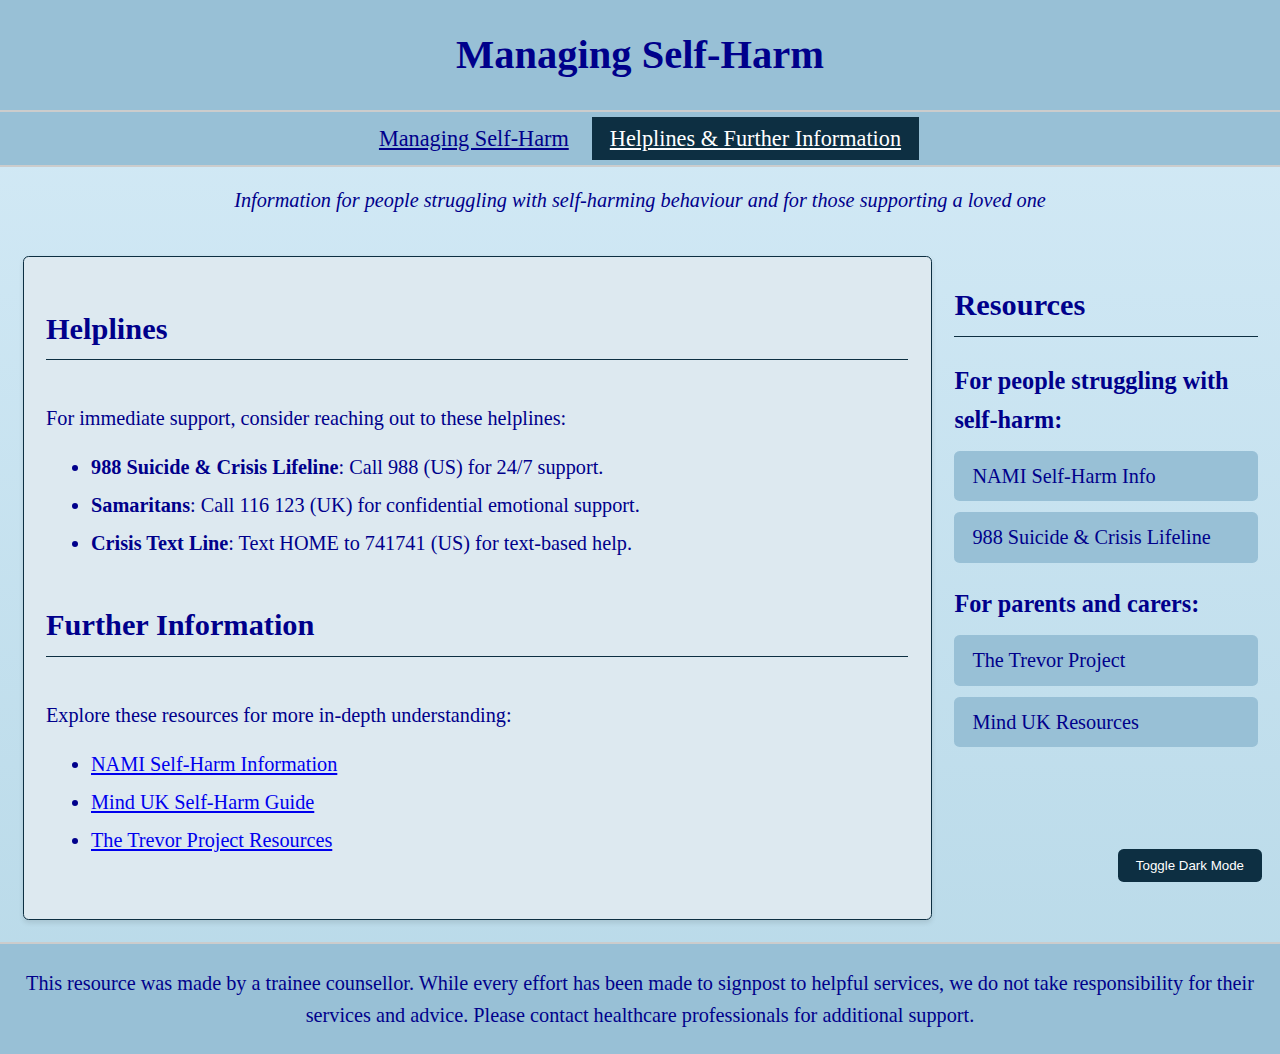
==== resources.html @ 4cd1312b "Add files via upload" ====
<!DOCTYPE html>
<html lang="en">
<head>
    <meta charset="UTF-8">
    <meta name="viewport" content="width=device-width, initial-scale=1.0">
    <meta name="description" content="Helplines and further information for managing self-harm and supporting loved ones.">
    <title>Helplines & Further Information</title>
    <link rel="stylesheet" href="styles.css">
</head>
<body>
    <header class="banner">
        <h1>Managing Self-Harm</h1>
    </header>
    
    <nav class="tabs">
        <a class="tab" href="index.html">Managing Self-Harm</a>
        <a class="tab active" href="resources.html">Helplines & Further Information</a>
    </nav>
    
    <p class="intro-text">Information for people struggling with self-harming behaviour and for those supporting a loved one</p>
    
    <main class="container">
        <section class="main-content">
            <div class="section">
                <h2>Helplines</h2>
                <div class="section-content">
                    <p>For immediate support, consider reaching out to these helplines:</p>
                    <ul>
                        <li><strong>988 Suicide & Crisis Lifeline</strong>: Call 988 (US) for 24/7 support.</li>
                        <li><strong>Samaritans</strong>: Call 116 123 (UK) for confidential emotional support.</li>
                        <li><strong>Crisis Text Line</strong>: Text HOME to 741741 (US) for text-based help.</li>
                    </ul>
                </div>
            </div>

            <div class="section">
                <h2>Further Information</h2>
                <div class="section-content">
                    <p>Explore these resources for more in-depth understanding:</p>
                    <ul>
                        <li><a href="https://www.nami.org/About-Mental-Illness/Common-with-Mental-Illness/Self-harm" target="_blank">NAMI Self-Harm Information</a></li>
                        <li><a href="https://www.mind.org.uk/information-support/types-of-mental-health-problems/self-harm/" target="_blank">Mind UK Self-Harm Guide</a></li>
                        <li><a href="https://www.thetrevorproject.org/resources/" target="_blank">The Trevor Project Resources</a></li>
                    </ul>
                </div>
            </div>
        </section>

        <aside class="sidebar">
            <h2>Resources</h2>
            <h3>For people struggling with self-harm:</h3>
            <a href="https://www.nami.org/About-Mental-Illness/Common-with-Mental-Illness/Self-harm" target="_blank">NAMI Self-Harm Info</a>
            <a href="https://988lifeline.org/" target="_blank">988 Suicide & Crisis Lifeline</a>
            <h3>For parents and carers:</h3>
            <a href="https://www.thetrevorproject.org/" target="_blank">The Trevor Project</a>
            <a href="https://www.mind.org.uk/information-support/types-of-mental-health-problems/self-harm/" target="_blank">Mind UK Resources</a>
        </aside>
    </main>

    <footer class="bottom-banner">
        <p>This resource was made by a trainee counsellor. While every effort has been made to signpost to helpful services, we do not take responsibility for their services and advice. Please contact healthcare professionals for additional support.</p>
    </footer>

    <button id="dark-mode-toggle" aria-label="Toggle dark mode">Toggle Dark Mode</button>

    <script src="script.js"></script>
</body>
</html>
---- styles.css ----
/* Modern CSS with variables for colors */
:root {
    --background-start: #d5ebf7;
    --background-end: #b8d9e8;
    --banner-bg: #98c0d6;
    --main-bg: #dde9f0;
    --text-color: #00008B;
    --accent-color: #0d2f42;
    --link-color: #0066cc;
    --border-color: #ccc;
    --link-color: #004080; /* Darker blue for 4.7:1 contrast on #98c0d6 */

}

html, body {
    margin: 0;
    padding: 0;
    min-height: 100vh;
    font-family: 'Georgia', serif;
    line-height: 1.6;
    background: linear-gradient(to bottom, var(--background-start), var(--background-end));
    color: var(--text-color);
    scroll-behavior: smooth;
    display: grid;
    grid-template-rows: auto auto 1fr auto; /* Header, intro, main, footer */
	font-size: 1.125rem; /* 18px base */
}

.banner {
    background-color: var(--banner-bg);
    padding: 1.25rem;
    text-align: center;
    border-bottom: 2px solid var(--border-color);
}

.banner h1 {
    margin: 0;
    font-size: 2em;
    color: var(--text-color);
    transition: color 0.3s ease;
}

.banner h1:hover {
    color: var(--accent-color);
}

.intro-text {
    text-align: center;
    padding: 0.9375rem 1.25rem;
    margin: 0;
    font-style: italic;
}

.container {
    display: grid;
    grid-template-columns: 3fr 1fr;
    max-width: 75rem;
    margin: 0 auto;
    padding: 1.25rem;
    gap: 1.25rem;
    min-height: calc(100vh - 3.875rem - 2.875rem - 3.875rem); /* Adjusted for banners and intro */
}

.main-content {
    padding: 1.25rem;
    background-color: var(--main-bg);
    border: 1px solid var(--accent-color);
    border-radius: 0.3125rem;
    box-shadow: 0 0.125rem 0.3125rem rgba(0, 0, 0, 0.1);
    transition: box-shadow 0.3s ease;
}

.main-content:hover {
    box-shadow: 0 0.25rem 0.625rem rgba(0, 0, 0, 0.15);
}

.sidebar a {
     display: block;
    margin: 0.625rem 0;
    padding: 0.5rem 1rem;
    background-color: var(--banner-bg);
    color: var(--link-color); /* Updated to #004080 */
    text-decoration: none;
    border-radius: 0.3125rem;
    transition: background-color 0.3s ease, transform 0.3s ease;
}
body.dark-mode .sidebar a {
    background-color: #4a6b88;
    color: var(--link-color); /* Keep #004080 for consistency */
}

h2 {
    color: var(--text-color);
    border-bottom: 1px solid var(--accent-color);
    padding-bottom: 0.3125rem;
    font-size: 1.5em;
    cursor: pointer;
    transition: color 0.3s ease;
}

h2:hover {
    color: var(--accent-color);
}

h3 {
    color: var(--text-color);
    font-size: 1.2em;
    margin-top: 1.25rem;
    margin-bottom: 0.625rem;
}

p {
    margin: 0.9375rem 0;
}

ul {
    margin: 0.625rem 0 0.9375rem 1.25rem;
    padding-left: 1.25rem;
}

li {
    margin: 0.3125rem 0;
}

.sidebar a {
    display: block;
    margin: 0.625rem 0;
    padding: 0.5rem 1rem; /* Padding for rectangle shape */
    background-color: var(--banner-bg); /* Matches top banner */
    color: var(--text-color); /* Dark blue text */
    text-decoration: none;
    border-radius: 0.3125rem; /* Rounded corners */
    transition: background-color 0.3s ease, transform 0.3s ease;
}

.sidebar a:hover {
    background-color: var(--accent-color); /* Dark teal on hover */
    color: white; /* White text on hover for contrast */
    transform: translateX(0.3125rem);
}

.bottom-banner {
    background-color: var(--banner-bg);
    padding: 1.25rem;
    text-align: center;
    border-top: 2px solid var(--border-color);
}

.bottom-banner p {
    margin: 0;
    color: var(--text-color);
}

.section-content {
    transition: max-height 0.3s ease, opacity 0.3s ease;
    overflow: hidden;
}

.collapsed .section-content {
    max-height: 0;
    opacity: 0;
}

#dark-mode-toggle {
    position: fixed;
    bottom: 1rem;
    right: 1rem;
    padding: 0.5rem 1rem;
    background-color: var(--accent-color);
    color: white;
    border: none;
    border-radius: 0.3125rem;
    cursor: pointer;
    transition: background-color 0.3s ease;
}

#dark-mode-toggle:hover {
    background-color: var(--text-color);
}

/* Dark Mode */
body.dark-mode {
    background: linear-gradient(to bottom, #2b3e50, #1e2a36);
    color: #e0e0e0;
}

body.dark-mode .banner,
body.dark-mode .bottom-banner {
    background-color: #4a6b88;
}

body.dark-mode .main-content {
    background-color: #3a4a5b;
}

body.dark-mode .sidebar {
    background-color: #2b3e50;
}

body.dark-mode h2,
body.dark-mode h3,
body.dark-mode .banner h1,
body.dark-mode .bottom-banner p {
    color: #e0e0e0;
}

body.dark-mode .sidebar a {
    background-color: #4a6b88; /* Adjusted for dark mode */
    color: #e0e0e0;
}

body.dark-mode .sidebar a:hover {
    background-color: var(--accent-color);
    color: white;
}

/* Responsive Design */
@media (max-width: 48rem) {
    .container {
        grid-template-columns: 1fr;
        padding: 0.625rem;
    }
    .main-content, .sidebar {
        border-left: none;
        border-top: 1px solid var(--accent-color);
    }
    #dark-mode-toggle {
        bottom: 5rem; /* Avoid overlap with footer */
    }
}
/* Speech bubble styles with dynamic width and proper alignment */
.speech-bubble {
    position: relative;
    display: inline-block;
    background-color: var(--banner-bg);
    color: var(--text-color);
    padding: 0.75rem 1rem;
    margin: 1rem 0;
    border-radius: 0.3125rem;
}

.speech-bubble.left {
    margin-right: auto;
}

.speech-bubble-container.right {
    text-align: right; /* Aligns the inline-block bubble to the right */
}

.speech-bubble.right {
    /* No additional margin needed here */
}

.speech-bubble.left::before {
    content: '';
    position: absolute;
    bottom: -0.5rem;
    left: 1rem;
    border: 0.5rem solid transparent;
    border-top-color: var(--banner-bg);
    z-index: 1;
}

.speech-bubble.right::after {
    content: '';
    position: absolute;
    bottom: -0.5rem;
    right: 1rem;
    border: 0.5rem solid transparent;
    border-top-color: var(--banner-bg);
    z-index: 1;
}

/* Adjust paragraph inside speech bubble */
.speech-bubble p {
    margin: 0;
}

/* Dark mode adjustments for speech bubbles */
body.dark-mode .speech-bubble {
    background-color: #4a6b88;
    color: #e0e0e0;
}

body.dark-mode .speech-bubble.left::before,
body.dark-mode .speech-bubble.right::after {
    border-top-color: #4a6b88;
}
/* Tab styling */
.tabs {
    background-color: var(--banner-bg);
    padding: 0.5rem;
    text-align: center;
    border-bottom: 2px solid var(--border-color);
}

.tab {
    background-color: transparent;
    color: var(--text-color);
    border: none;
    padding: 0.5rem 1rem;
    font-size: 1.1em;
    font-family: 'Georgia', serif;
    cursor: pointer;
    transition: background-color 0.3s ease, color 0.3s ease;
}

.tab:hover {
    background-color: var(--accent-color);
    color: white;
}

.tab.active {
    background-color: var(--accent-color);
    color: white;
}

/* Tab content */
.tab-content {
    display: none;
}

.tab-content.active {
    display: block;
}

/* Dark mode adjustments for tabs */
body.dark-mode .tabs {
    background-color: #4a6b88;
}

body.dark-mode .tab {
    color: #e0e0e0;
}

body.dark-mode .tab:hover,
body.dark-mode .tab.active {
    background-color: var(--accent-color);
    color: white;
}
/* Adjust .container and .tab-content for consistent layout */
.container {
    display: grid;
    grid-template-columns: 3fr 1fr;
    max-width: 75rem;
    margin: 0 auto;
    padding: 1.25rem;
    gap: 1.25rem;
    min-height: calc(100vh - 3.875rem - 2.875rem - 3.875rem - 2.5rem); /* Adjusted for tabs */
}

.tab-content {
    display: none;
    grid-column: 1 / -1; /* Span full width */
    display: grid; /* Nested grid for main-content and sidebar */
    grid-template-columns: inherit; /* Inherit 3fr 1fr from .container */
    gap: inherit;
}

.tab-content.active {
    display: grid; /* Use grid instead of block */
}

/* Ensure sidebar stays at top */
.sidebar {
    align-self: start; /* Align to top of grid cell */
}
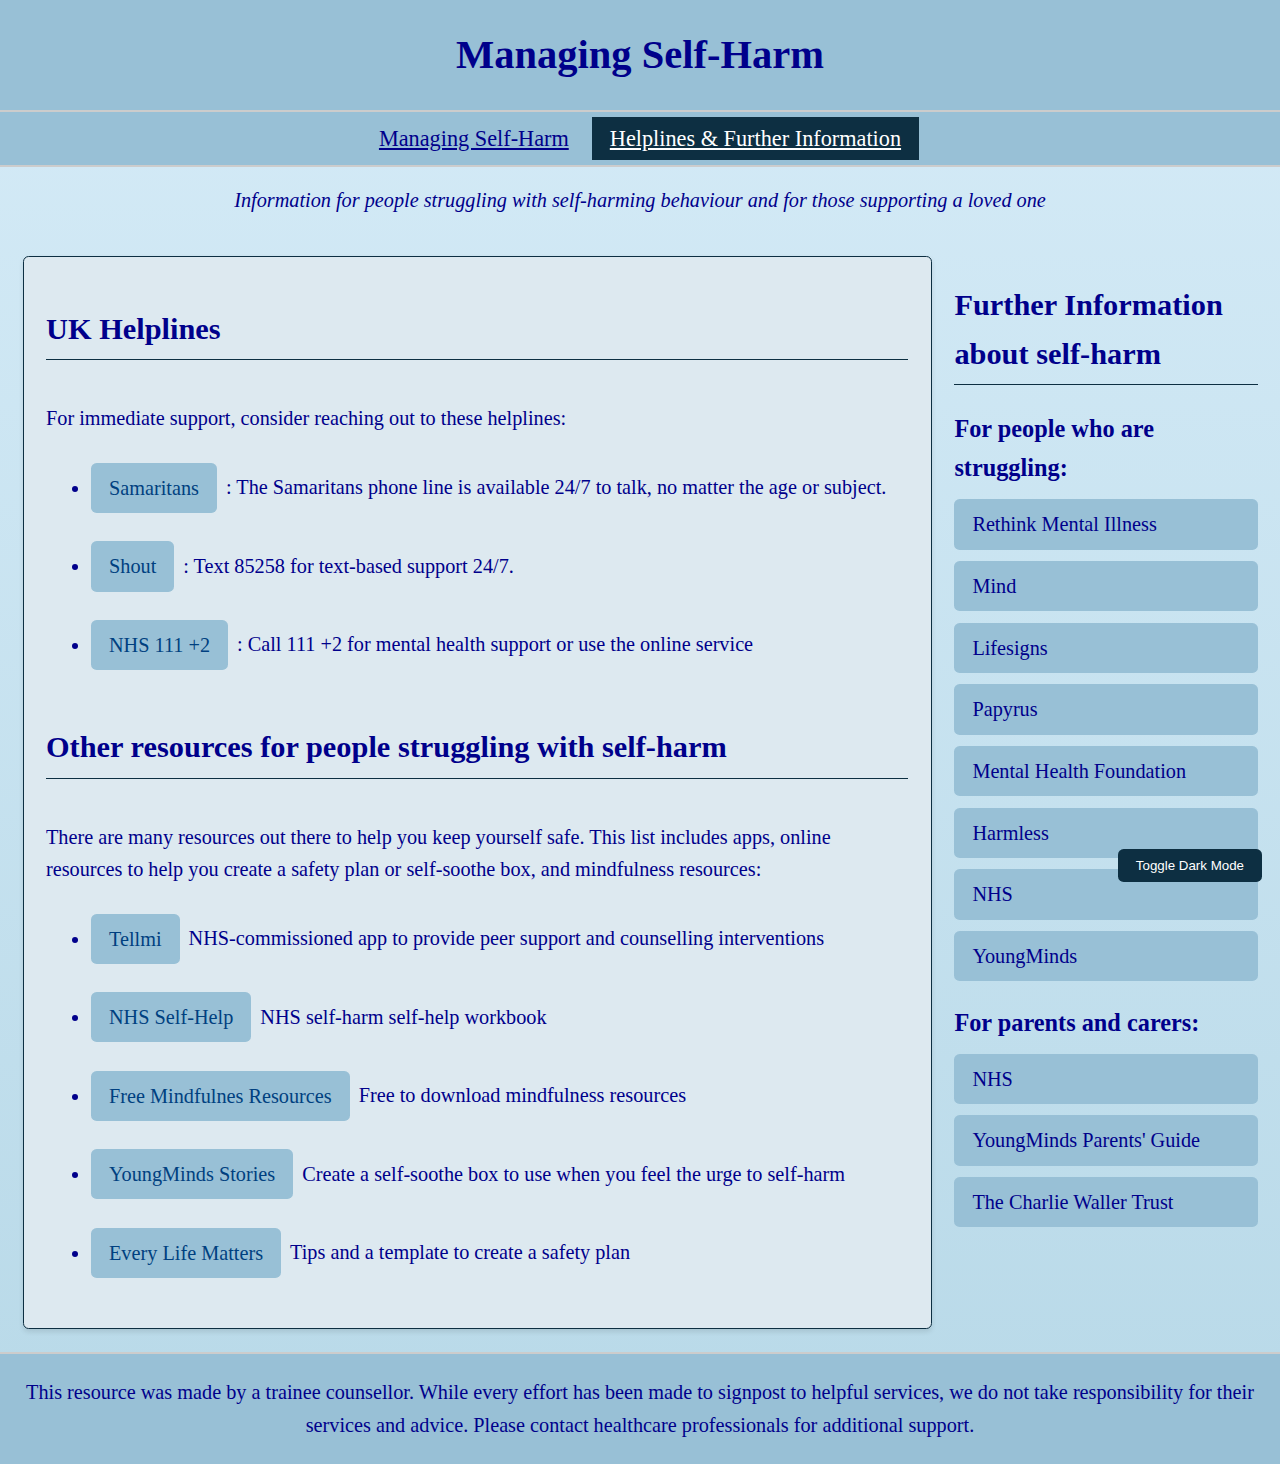
==== commit 22e4ded9: "Add files via upload" ====
--- a/resources.html
+++ b/resources.html
@@ -22,38 +22,48 @@
     <main class="container">
         <section class="main-content">
             <div class="section">
-                <h2>Helplines</h2>
+                <h2>UK Helplines</h2>
                 <div class="section-content">
                     <p>For immediate support, consider reaching out to these helplines:</p>
                     <ul>
-                        <li><strong>988 Suicide & Crisis Lifeline</strong>: Call 988 (US) for 24/7 support.</li>
-                        <li><strong>Samaritans</strong>: Call 116 123 (UK) for confidential emotional support.</li>
-                        <li><strong>Crisis Text Line</strong>: Text HOME to 741741 (US) for text-based help.</li>
+                        <li><a href="https://www.samaritans.org/wales/how-we-can-help/contact-samaritan/" class="helpline-button">Samaritans</a>: The Samaritans phone line is available 24/7 to talk, no matter the age or subject.</li>
+                        <li><a href="https://giveusashout.org/" class="helpline-button">Shout</a>: Text 85258 for text-based support 24/7.</li>
+                        <li><a href="https://111.nhs.uk/" class="helpline-button">NHS 111 +2</a>: Call 111 +2 for mental health support or use the online service</li>
                     </ul>
                 </div>
             </div>
 
-            <div class="section">
-                <h2>Further Information</h2>
+                <div class="section">
+                <h2>Other resources for people struggling with self-harm</h2>
                 <div class="section-content">
-                    <p>Explore these resources for more in-depth understanding:</p>
+                    <p>There are many resources out there to help you keep yourself safe. This list includes apps, online resources to help you create a safety plan or self-soothe box, and mindfulness resources:</p>
                     <ul>
-                        <li><a href="https://www.nami.org/About-Mental-Illness/Common-with-Mental-Illness/Self-harm" target="_blank">NAMI Self-Harm Information</a></li>
-                        <li><a href="https://www.mind.org.uk/information-support/types-of-mental-health-problems/self-harm/" target="_blank">Mind UK Self-Harm Guide</a></li>
-                        <li><a href="https://www.thetrevorproject.org/resources/" target="_blank">The Trevor Project Resources</a></li>
-                    </ul>
+                        <li><a href="https://www.tellmi.help/" class="helpline-button">Tellmi</a>NHS-commissioned app to provide peer support and counselling interventions</li>
+                        <li><a href="https://www.leicspart.nhs.uk/wp-content/uploads/2023/04/Self-Harm-Self-Help-Guide.pdf" class="helpline-button">NHS Self-Help</a>NHS self-harm self-help workbook</li>
+                        <li><a href="https://www.freemindfulness.org/" class="helpline-button">Free Mindfulnes Resources</a>Free to download mindfulness resources</li>
+						<li><a href="https://www.youngminds.org.uk/young-person/blog/how-to-make-a-self-soothe-box/" class="helpline-button">YoungMinds Stories</a>Create a self-soothe box to use when you feel the urge to self-harm</li>
+						<li><a href="https://www.every-life-matters.org.uk/safety-planning/" class="helpline-button">Every Life Matters</a>Tips and a template to create a safety plan</li>
+					</ul>
                 </div>
             </div>
         </section>
 
+
         <aside class="sidebar">
-            <h2>Resources</h2>
-            <h3>For people struggling with self-harm:</h3>
-            <a href="https://www.nami.org/About-Mental-Illness/Common-with-Mental-Illness/Self-harm" target="_blank">NAMI Self-Harm Info</a>
-            <a href="https://988lifeline.org/" target="_blank">988 Suicide & Crisis Lifeline</a>
+            <h2>Further Information about self-harm</h2>
+            <h3>For people who are struggling:</h3>
+            <a href="https://www.rethink.org/advice-and-information/about-mental-illness/mental-health-symptoms/self-harm/" target="_blank">Rethink Mental Illness</a>
+            <a href="https://www.mind.org.uk/information-support/types-of-mental-health-problems/self-harm/" target="_blank">Mind</a>
+			<a href="https://www.lifesigns.org.uk/what/" target="_blank">Lifesigns</a>
+			<a href="https://www.papyrus-uk.org/self-harm/" target="_blank">Papyrus</a>
+			<a href="https://www.mentalhealth.org.uk/explore-mental-health/publications/truth-about-self-harm" target="_blank">Mental Health Foundation</a>
+			<a href="https://harmless.org.uk/our-services/people-that-self-harm/" target="_blank">Harmless</a>
+			<a href="https://www.cpft.nhs.uk/self-harm-a-guide-for-young-people" target="_blank">NHS</a>
+			<a href="https://www.youngminds.org.uk/young-person/my-feelings/self-harm/">YoungMinds</a>
             <h3>For parents and carers:</h3>
-            <a href="https://www.thetrevorproject.org/" target="_blank">The Trevor Project</a>
-            <a href="https://www.mind.org.uk/information-support/types-of-mental-health-problems/self-harm/" target="_blank">Mind UK Resources</a>
+			<a href="https://www.cpft.nhs.uk/self-harm-" target="_blank">NHS</a>
+            <a href="https://www.youngminds.org.uk/parent/parents-a-z-mental-health-guide/self-harm/" target="_blank">YoungMinds Parents' Guide</a>
+            <a href="https://www.charliewaller.org/what-we-offer/parents-and-carers" target="_blank">The Charlie Waller Trust</a>
         </aside>
     </main>
 
--- a/styles.css
+++ b/styles.css
@@ -364,4 +364,32 @@
 /* Ensure sidebar stays at top */
 .sidebar {
     align-self: start; /* Align to top of grid cell */
+}
+/* Helpline button styling */
+.helpline-button {
+    display: inline-block; /* Inline to fit within list */
+    margin: 0.625rem 0.5rem 0.625rem 0; /* Match sidebar spacing, slight right margin for flow */
+    padding: 0.5rem 1rem;
+    background-color: var(--banner-bg); /* #98c0d6 */
+    color: var(--link-color); /* #004080 */
+    text-decoration: none;
+    border-radius: 0.3125rem;
+    transition: background-color 0.3s ease, transform 0.3s ease;
+}
+
+.helpline-button:hover {
+    background-color: var(--accent-color); /* #0d2f42 */
+    color: white;
+    transform: translateX(0.3125rem);
+}
+
+/* Dark mode adjustments for helpline buttons */
+body.dark-mode .helpline-button {
+    background-color: #4a6b88;
+    color: var(--link-color); /* #004080 */
+}
+
+body.dark-mode .helpline-button:hover {
+    background-color: var(--accent-color);
+    color: white;
 }